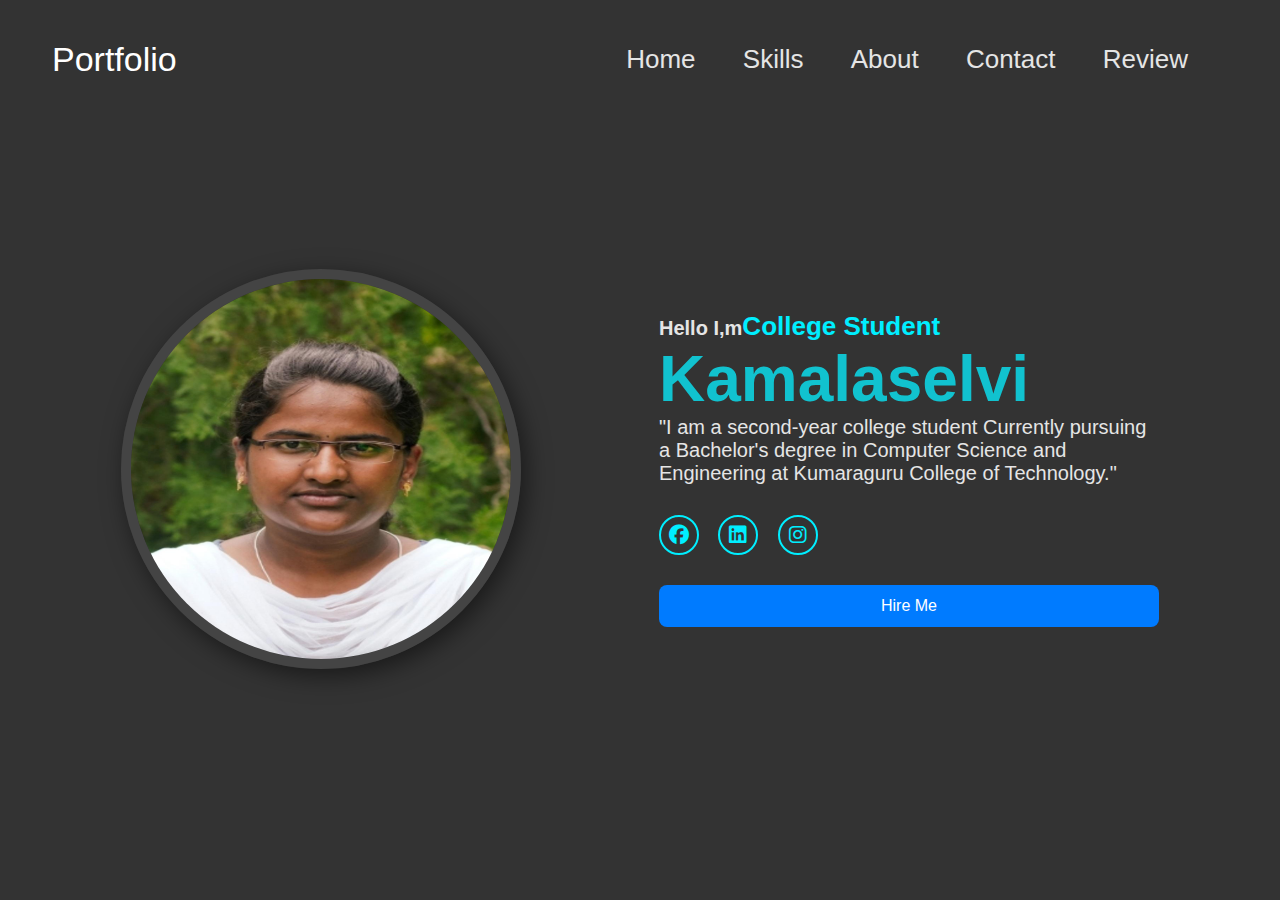
==== index.html @ 40ac25c8 "Add files via upload" ====
<!DOCTYPE html>
<html lang="en">
<head>
<meta charset="UTF-8">
<meta name="viewport" content="width=device-width, initial-scale=1.0">
<title>portfolio</title>
<link rel="stylesheet" href="main.css">
<link rel="stylesheet" href="https://cdnjs.cloudflare.com/ajax/libs/font-awesome/6.4.2/css/all.min.css">
</head>
<body style="background-color:#333333;">
   <div class="header-1">
       <div class="head">
          <header>
            <div class="logo">
               <div class="logo-text">Portfolio</div>

            </div>
            <nav>
                <div class="New">
                  <span></span>
                  <span></span>
                  <span></span>
                </div>
               <ul class="nav">
                <li><a href="index.html">Home</a></li>
                <li><a href="skills.html">Skills</a></li>
                <li><a href="about.html">About</a></li>
                <li><a href="contact.html">Contact</a></li>
                <li><a href="review.html">Review</a></li>
                </ul>
            </nav>
        </header>

           <div class="container">
               <div class="hero-pic">
                   <img src="photo.jpg" alt="profile pic">
           </div>

                <div class="home-content">
                    <h5>Hello I,m<span class="">College Student</span></h5>
                    <h1>Kamalaselvi</h1>
                    <p>"I am a second-year college student Currently pursuing a Bachelor's degree in Computer Science and Engineering at Kumaraguru College of Technology."</p>

                    
                       <div class="home-sci">
                        <a href="https://www.facebook.com/"><i class="fa-brands fa-facebook"></i></a>
                        <a href="https://in.linkedin.com/"><i class="fa-brands fa-linkedin"></i></a>
                        <a href="https://www.instagram.com/accounts/login/"><i class="fa-brands fa-instagram"></i></a>
                        
                        
                      </div>
                      
                    <button onclick="hireMe()">Hire Me</button>

                </div>
           </div>
        </div>

    </div>
    
    <script>
        function hireMe() {
            alert("Thank you for considering me! Please contact me via email at kamalaselvi497@gmail.com to discuss further details.");
        }
    </script>
</body>
</html>
---- main.css ----
* {
    box-sizing: border-box;
    padding: 0;
    margin: 0;
    font-family: 'Poppins', sans-serif;
    text-decoration: none;
}
body {
    background-color: #003366; /* Midnight Blue */
    color: #FFFFFF; /* White text for contrast */
    margin: 0;
    padding: 0;
    overflow-x: hidden;
}


.Reader-1 {
    width: 100%;
    height: 100%;
    min-height: 100vh;
    background: #1e1e1e;
}

.head {
    width: 1280px;
    max-width: 95%;
    margin: 0 auto;
    padding: 0 20px;
}

header {
    padding: 40px 0 30px;
    display: flex;
    justify-content: space-between;
    align-items: center;
    flex-wrap: wrap;
}

.logo {
    display: inline-flex;
    justify-content: center;
    align-items: center;
}

.logo .logo-text {
    font-size: 34px;
    font-weight: 500;
    color: #fff;
}

nav .New {
    width: 35px;
    height: 35px;
    position: absolute;
    top: 45px;
    right: 3%;
    z-index: 5;
    cursor: pointer;
    display: none;
}

nav .New span {
    display: block;
    background-color: #007ced;
    margin: 5px 0px;
    width: 100%;
    height: 3px;
    transition: 0.3s;
    transition-property: transform, opacity;
}

nav .nav {
    list-style-type: none;
    font-size: 26px;
}

nav .nav li {
    display: inline-block;
}

nav .nav li a {
    color: #e5e5e5;
    margin-right: 2.5rem;
}

nav .nav li a:hover {
    color: #0ef;
}

.container {
    display: flex;
    justify-content: space-around;
    align-items: center;
    padding-top: 5rem;
}

.container .hero-pic {
    width: 400px;
    height: 400px;
    border-radius: 50%;
    overflow: hidden;
    border: 10px solid #444; 
    box-shadow: 5px 7px 25px rgba(0, 0, 0, 0.5);
}

.hero-pic img {
    height: 100%;
    width: 100%;
    transition: 0.5s;
}

.hero-pic img:hover {
    transform: scale(1.1);
}

.home-content {
    max-width: 500px;
    display: flex;
    flex-direction: column;
}

.home-content h5 {
    color: #e5e5e5;
    font-size: 20px;
}

.home-content h5 span {
    color: #0ef;
    font-size: 26px;
}

.home-content h1 {
    color: rgb(17, 194, 207);
    font-size: 4rem;
}

.home-content p {
    color: #e5e5e5;
    font-size: 20px;
}

.btn.active {
    border-color: #0ef;
}

.btn-box {
    display: inline-block;
    padding: 12px 28px;
    background: #0ef;
    border-radius: 40px;
    font-size: 16px;
    color: #081629;
    letter-spacing: 1px;
    text-decoration: none;
    font-weight: 600;
    box-shadow: 0 0 5px #0ef, 0 0 25px #0ef;
    transition: .5s ease;
}

.btn-box:hover {
    box-shadow: 0 0 5px cyan, 0 0 25px cyan, 0 0 50px cyan, 0 0 100px cyan, 0 0 200px cyan;
}

.home-content .home-sci i {
    display: inline-flex;
    justify-content: center;
    align-items: center;
    width: 40px;
    height: 40px;
    background: transparent;
    border: 2px solid #0ef;
    border-radius: 50%;
    font-size: 20px;
    color: #0ef;
    text-decoration: none;
    margin: 30px 15px 30px 0;
    transition: .5s ease;
}

.home-content .home-sci i:hover {
    background: #0ef;
    color: #081629;
    box-shadow: 0 0 20px #0ef;
    transform: rotate(360deg);
}

.home-content button {
    padding: 12px 24px; 
    background-color: #007bff;
    color: white; 
    border: none; 
    border-radius: 8px; 
    font-size: 16px; 
    cursor: pointer; 
    transition: background-color 0.3s; 
}

.home-content button:hover {
    background-color: #0056b3; 
}


@media (max-width: 930px) {
    nav .New {
        display: initial;
    }
    
    .click {
        top: 45px;
    }
    
    .click span {
        position: absolute;
        margin-top: 12px;
    }
    
    .click span:first-child {
        transform: rotate(-45deg);
    }
    
    .click span:nth-child(2) {
        opacity: 0;
        margin: 0;
    }
    
    .click span:last-child(2) {
        transform: rotate(45deg);
        top: 0;
    }
    
    nav .nav {
        position: absolute;
        top: 110px;
        right: -100%;
        bottom: 0;
        width: 60%;
        height: 100vh;
        background-color: #222;
        z-index: 3;
        box-shadow: 5px 13px 30px rgba(0, 0, 0, 0.1);
        transition: 0.5s;
        padding: 25px 0px;
    }
    
    nav .nav li {
        display: block;
    }
    
    nav .nav li a {
        display: block;
        margin-bottom: 15px;
        text-align: center;
    }
}

.about-content {
    background-color: black;
    text-align: justify;
    color: white; 
    padding: 20px; 
}

.about-content h1 {
    color: #007bff; 
    font-size: 2em;
    margin-bottom: 20px;
}

.about-content p {
    color: white; 
    font-size: 1.6em;
    line-height: 1.6;
    margin-bottom: 15px;
}

.container {
    display: flex;
    justify-content: space-around;
    align-items: center;
    padding-top: 10rem;
}

.container .skills-content {
    text-align: left;
    color: #fff; 
    background-color: black; 
    padding: 20px;
}

.skills-content h1 {
    color:blue;
    font-size: 2.5em;
    margin-bottom: 20px;
}

.skills-content ul {
    list-style-type: none;
    padding: 0;
}

.skills-content ul li {
    margin-bottom: 10px;
    font-size: 1.6em;
}

.skills-content ul li i {
    margin-right: 10px;
}


.fa-laptop-code, .fa-code, .fa-database, .fa-windows, .fa-lightbulb, .fa-users {
    color: #03DAC6; 
}


.contact-content {
    text-align: center;
    color:white; 
    background-color: black; 
}

.contact-content h1 {
    color:blue; 
    font-size: 2em;
    margin-bottom: 20px;
}

.contact-content ul {
    list-style-type: none;
    padding: 0;
    color: white;
}

.contact-content ul li {
    margin-bottom: 10px;
    font-size: 1.6em;
}

.contact-content ul li a {
    color: #007bff; 
    text-decoration: none;
}

.contact-content ul li a:hover {
    color: #03DAC6; 
}
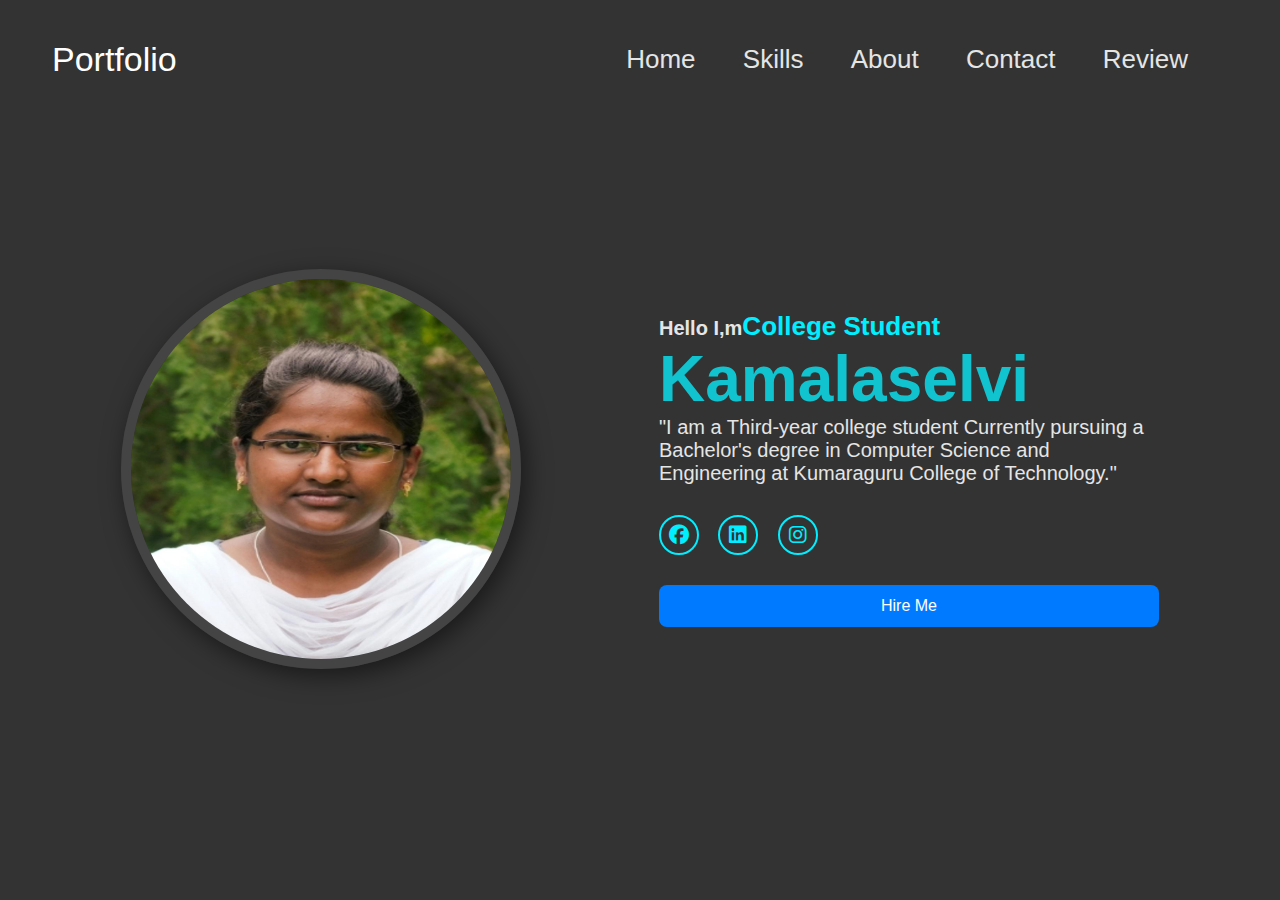
==== commit 975d5107: "Update index.html" ====
--- a/index.html
+++ b/index.html
@@ -39,7 +39,7 @@
                 <div class="home-content">
                     <h5>Hello I,m<span class="">College Student</span></h5>
                     <h1>Kamalaselvi</h1>
-                    <p>"I am a second-year college student Currently pursuing a Bachelor's degree in Computer Science and Engineering at Kumaraguru College of Technology."</p>
+                    <p>"I am a Third-year college student Currently pursuing a Bachelor's degree in Computer Science and Engineering at Kumaraguru College of Technology."</p>
 
                     
                        <div class="home-sci">
